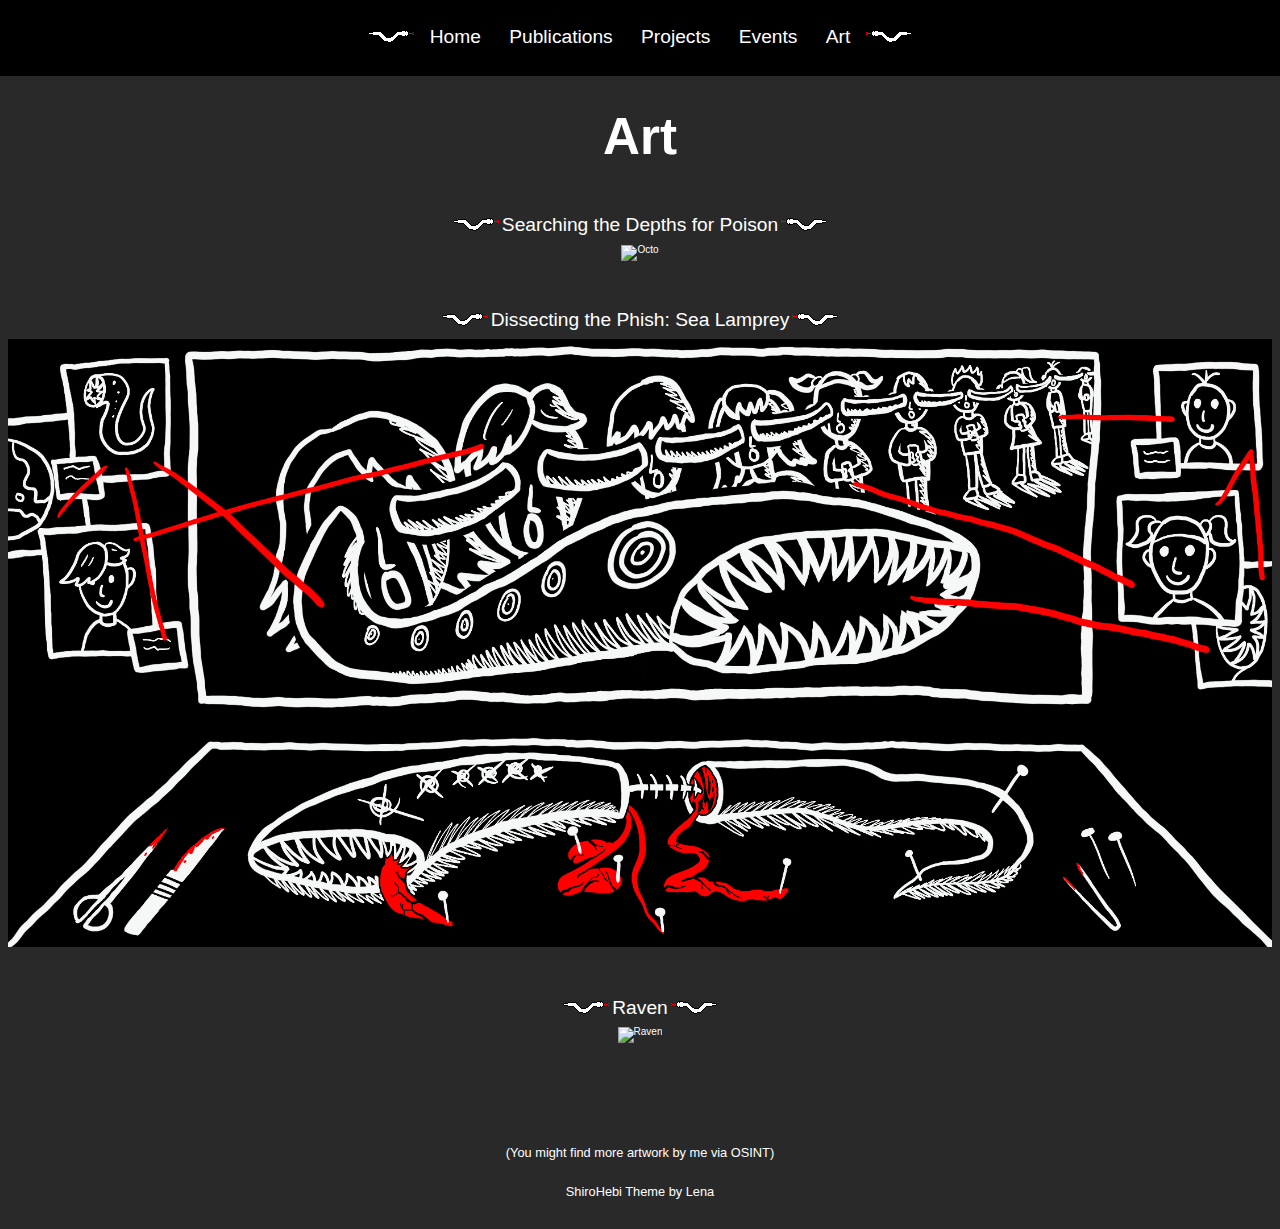
==== art.html @ 451657bd "Added Art section" ====
<!DOCTYPE html>
<link rel="stylesheet" href="https://cdnjs.cloudflare.com/ajax/libs/font-awesome/4.7.0/css/font-awesome.min.css">
<link rel="stylesheet" href="https://fontawesome.com/icons/medium?f=brands&s=solid">
<link href="https://fonts.cdnfonts.com/css/terminal" rel="stylesheet">
<html lang="en">

<style>
    @import url('https://fonts.cdnfonts.com/css/terminal');
</style>
<head>
    <link rel="icon" type="image/png" href="img/LambdaMamba.png">
    <meta charset="UTF-8">
    <meta name="viewport" content="width=device-width, initial-scale=1.0">
    <link rel="stylesheet" href="./css/main.css"/>
    <title>LambdaMamba</title>

</head>
<body>
    <div id="navbar">
        <img src="img/snek3.gif" alt="snake3">
        <a href="index.html">Home</a>
        <a href="publications.html">Publications</a>
        <a href="projects.html">Projects</a>
        <a href="events.html">Events</a>
        <a href="art.html">Art</a>
        <img src="img/snek4.gif" alt="snake4">
    </div>

    <div id="header">
        <h1>Art</h1>
        <br>
        <img src="img/snek3.gif" alt="snake3">
        <a>Searching the Depths for Poison</a>
        <img src="img/snek4.gif" alt="snake4">
        <div id="Octo"><img src="img/octo.png" alt="Octo" class="profile-picture"></div>
        <br>
        <br>
        <br>
        <br>

        <img src="img/snek3.gif" alt="snake3">
        <a>Dissecting the Phish: Sea Lamprey</a>
        <img src="img/snek4.gif" alt="snake4">
        <div id="Dissect"><img src="img/dissect.png" alt="Dissect" class="profile-picture"></div>
        <br>
        <br>
        <br>
        <br>
        
        <img src="img/snek3.gif" alt="snake3">
        <a>Raven</a>
        <img src="img/snek4.gif" alt="snake4">
        <div id="Raven"><img src="img/raven.png" alt="Raven" class="profile-picture"></div>


        


    </div>
    <footer>(You might find more artwork by me via OSINT)</footer>
    <br>
    <br>

      <footer>
        ShiroHebi Theme by Lena
      </footer>
      <br>
      <br>



</body>
</html>
---- css/main.css ----
body {
    background-color: #292929;
    color: #fff;
    font-family: Arial, sans-serif;
    text-align: center;
    font-family: 'Terminal', sans-serif;
    line-height: 1.0;
}

p {
    line-height: 1.5;
    font-size: 2vw;
}

footer {
    line-height: 1.5;
    font-size: 1vw;
}

a {
    line-height: 2;
    font-size: 1.5vw;
}

b {
    line-height: 2;
    font-size: 1.1vw; 
}

h1 {
    line-height: 1.0;
    font-size: 4vw; 
}

h2 {
    line-height: 1.0;
    font-size: 3vw;
}


#snake1 {
    margin-top: -100px;
    width:50%;
}

#snake2 {
    margin-top: -100px;
    width:50%;
}

#profile-picture {
    margin-top: -100px;
}


@media (max-width: 5000px) {
    body {
        font-size: 10px; 
    }

    img {
        max-width: 100%; 
    }

    p {
        font-size: 2vw; 
    }
    a{
        font-size: 1.5vw;
    }

    b {
        font-size: 1.1vw; 
    }

    h1 {
        font-size: 4vw; 
    }
    h2 {
        font-size: 3vw; 
    }

    #snake1 {
        margin-top: -100px;
        max-width:200%;
    }

    #snake2 {
        margin-top: -100px;
        max-width:200%;
    }

}


#navbar {
    background-color: #000;
    padding: 20px;
    margin-top: -10px;
    margin-left: -10px;
    margin-right: -10px;
}

@media (max-width: 768px) {
    #navbar {
        padding: 10px; 
    }
}

#navbar a {
    text-decoration: none;
    color: #fff;
    margin: 0 1vw; 
    font-size: 1.5vw; 
}

desc {
    color: #fff;
    font-family: Arial, sans-serif;
    text-align: center;
    font-family: 'Terminal', sans-serif;
    line-height: 2.0;
    font-size: 2vw; 
}

#navbar a:hover {
    color: hsl(0, 100%, 50%);
}

#header {
    padding: 100px 0;
    margin-top: -100px;
}

.profile-container {
    margin-top:20px;
    display: flex;
    align-items: center; 
    justify-content: center;
  }

  

#profile-picture img {
    width: 50%;
    height: auto; 
    align-items: center; 
    justify-content: center;
}




#buttons {
    margin-top: 30px;
}

.button {
    display: inline-block;
    padding: 15px 30px;
    margin: 10px;
    background-color: #ff0000;
    color: #000;
    text-decoration: none;
    font-size: 18px;
    border: none;
    border-radius: 5px;
}

.button:hover {
    background-color: #ff0000;
}

.header-icons {
    display: flex;
    justify-content: center;
    text-align: center;
    margin-top:20px;
}

.down,
.header-icons .icon {
    color: #fff;
    text-align: center
}

.header-icons .icon {
    height: 20px;
    padding: 10px;
    border-radius: 50%;
    border: 2px solid #fff;
    transition: all .7s;
    width: 20px;
    font-size: 20px;
    margin: 5px
}

.header-icons .icon:active,
.header-icons .icon:hover {
    color: #ff0000;
    background: #fff
}

.hover-link {
color: #ffffff; 
text-decoration: none;
border-bottom: 2px solid #ffffff; 
}

.hover-link:hover {
color: #ff0000; 
text-decoration: none;
border-bottom: 2px solid #ff0000; 
}
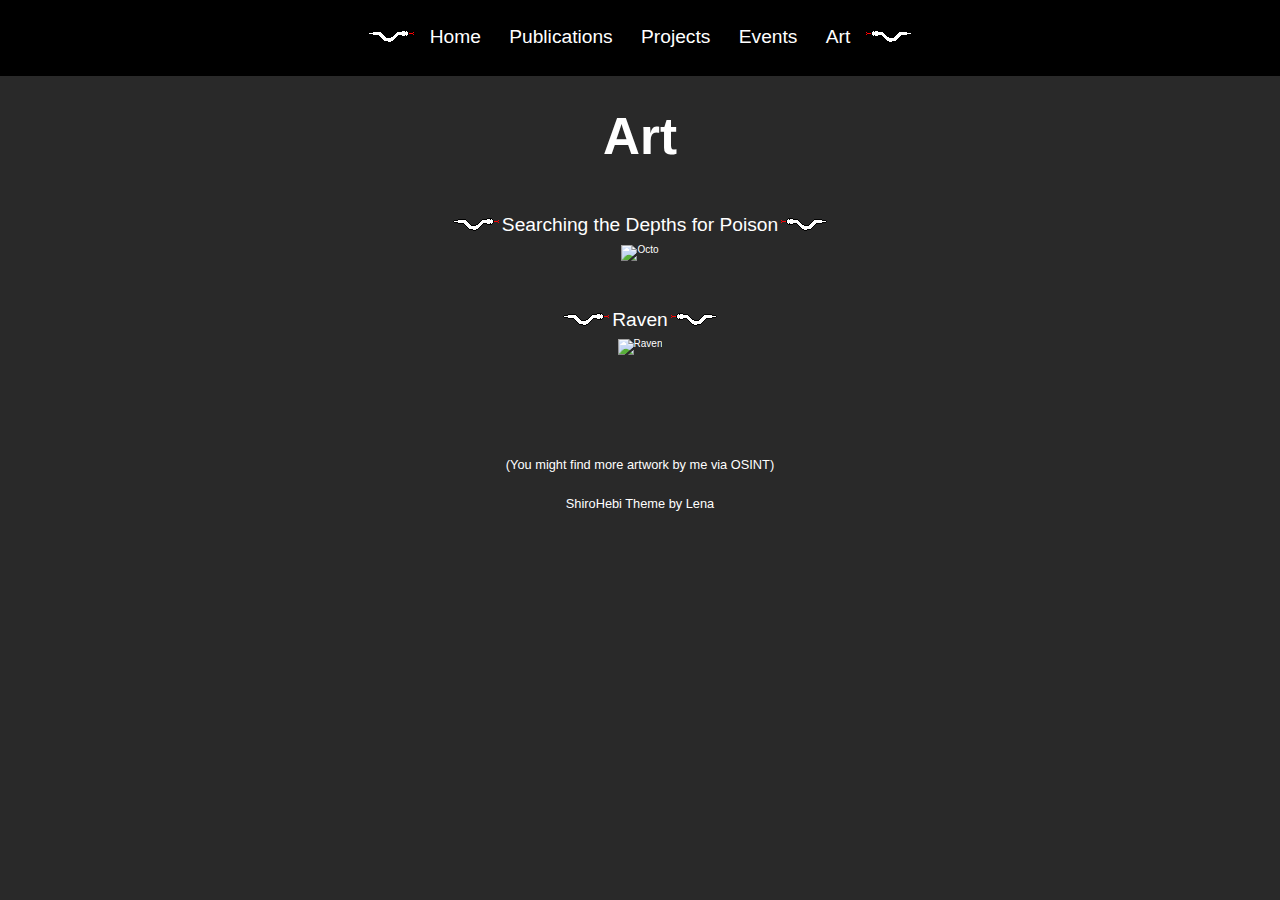
==== commit 62a02d65: "Reordered list" ====
--- a/art.html
+++ b/art.html
@@ -39,15 +39,6 @@
         <br>
 
         <img src="img/snek3.gif" alt="snake3">
-        <a>Dissecting the Phish: Sea Lamprey</a>
-        <img src="img/snek4.gif" alt="snake4">
-        <div id="Dissect"><img src="img/dissect.png" alt="Dissect" class="profile-picture"></div>
-        <br>
-        <br>
-        <br>
-        <br>
-        
-        <img src="img/snek3.gif" alt="snake3">
         <a>Raven</a>
         <img src="img/snek4.gif" alt="snake4">
         <div id="Raven"><img src="img/raven.png" alt="Raven" class="profile-picture"></div>
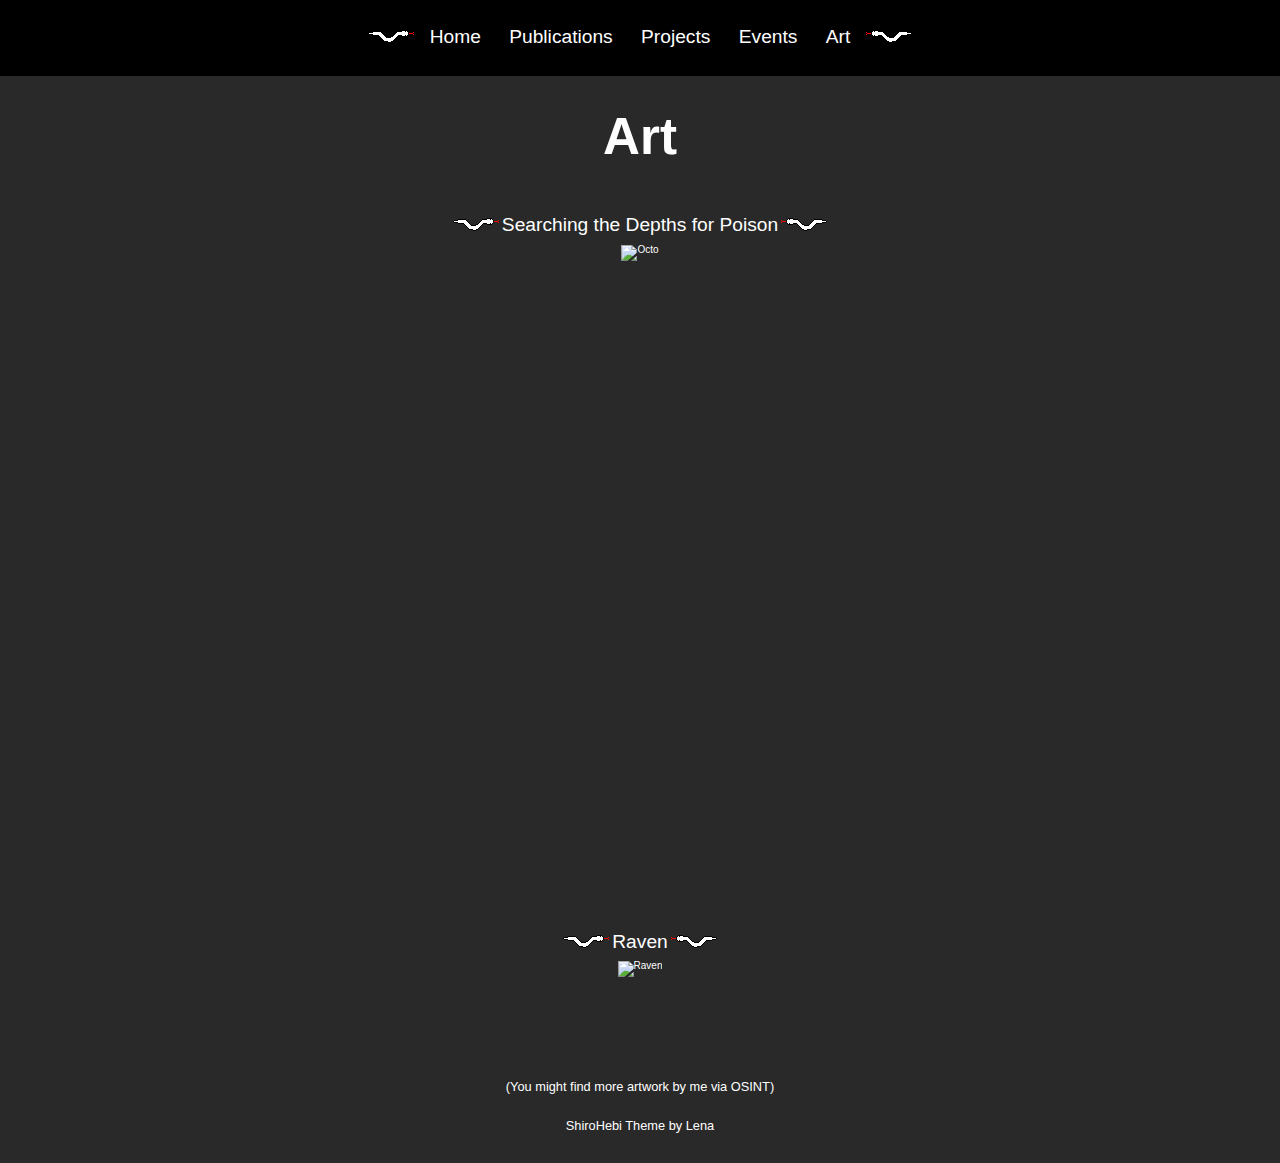
==== commit b7e599ba: "Added Time Lapse Youtube Video" ====
--- a/art.html
+++ b/art.html
@@ -33,10 +33,13 @@
         <a>Searching the Depths for Poison</a>
         <img src="img/snek4.gif" alt="snake4">
         <div id="Octo"><img src="img/octo.png" alt="Octo" class="profile-picture"></div>
+
+        <iframe width="1120" height="630" src="https://www.youtube.com/embed/8SiOUBmG6uY?si=cHx0NsYBIs15ubJZ" title="YouTube video player" frameborder="0" allow="accelerometer; autoplay; clipboard-write; encrypted-media; gyroscope; picture-in-picture; web-share" allowfullscreen></iframe>
         <br>
         <br>
         <br>
         <br>
+
 
         <img src="img/snek3.gif" alt="snake3">
         <a>Raven</a>
--- a/css/main.css
+++ b/css/main.css
@@ -40,16 +40,17 @@
 
 #snake1 {
     margin-top: -100px;
-    width:50%;
+    width:200%;
 }
 
 #snake2 {
     margin-top: -100px;
-    width:50%;
+    width:200%;
 }
 
 #profile-picture {
     margin-top: -100px;
+    width:300%;
 }
 
 
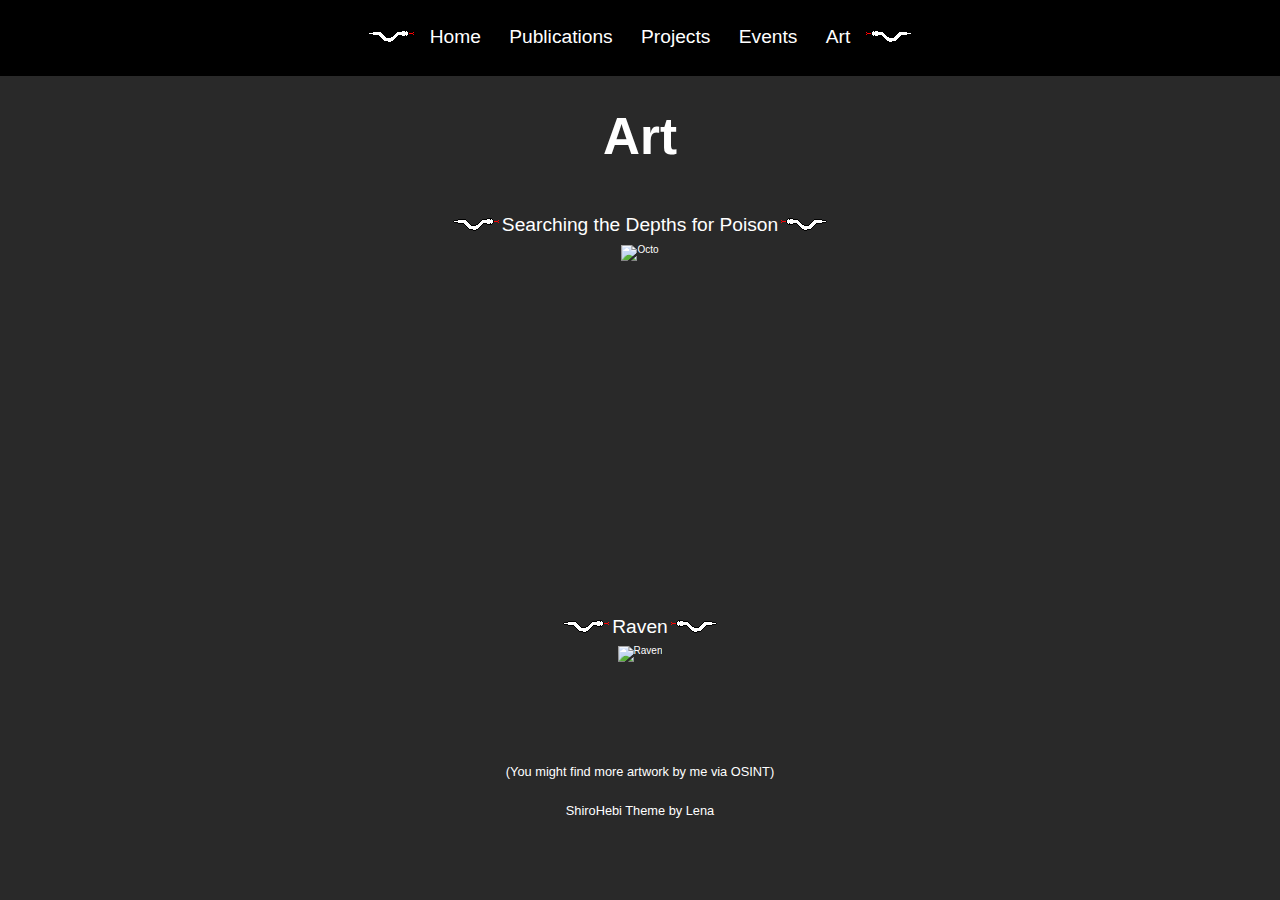
==== commit 498debe4: "Resized youtube video" ====
--- a/art.html
+++ b/art.html
@@ -34,8 +34,7 @@
         <img src="img/snek4.gif" alt="snake4">
         <div id="Octo"><img src="img/octo.png" alt="Octo" class="profile-picture"></div>
 
-        <iframe width="1120" height="630" src="https://www.youtube.com/embed/8SiOUBmG6uY?si=cHx0NsYBIs15ubJZ" title="YouTube video player" frameborder="0" allow="accelerometer; autoplay; clipboard-write; encrypted-media; gyroscope; picture-in-picture; web-share" allowfullscreen></iframe>
-        <br>
+        <iframe width="560" height="315" src="https://www.youtube.com/embed/8SiOUBmG6uY?si=cxCNHMbCshJN30kP" title="YouTube video player" frameborder="0" allow="accelerometer; autoplay; clipboard-write; encrypted-media; gyroscope; picture-in-picture; web-share" allowfullscreen></iframe>        <br>
         <br>
         <br>
         <br>
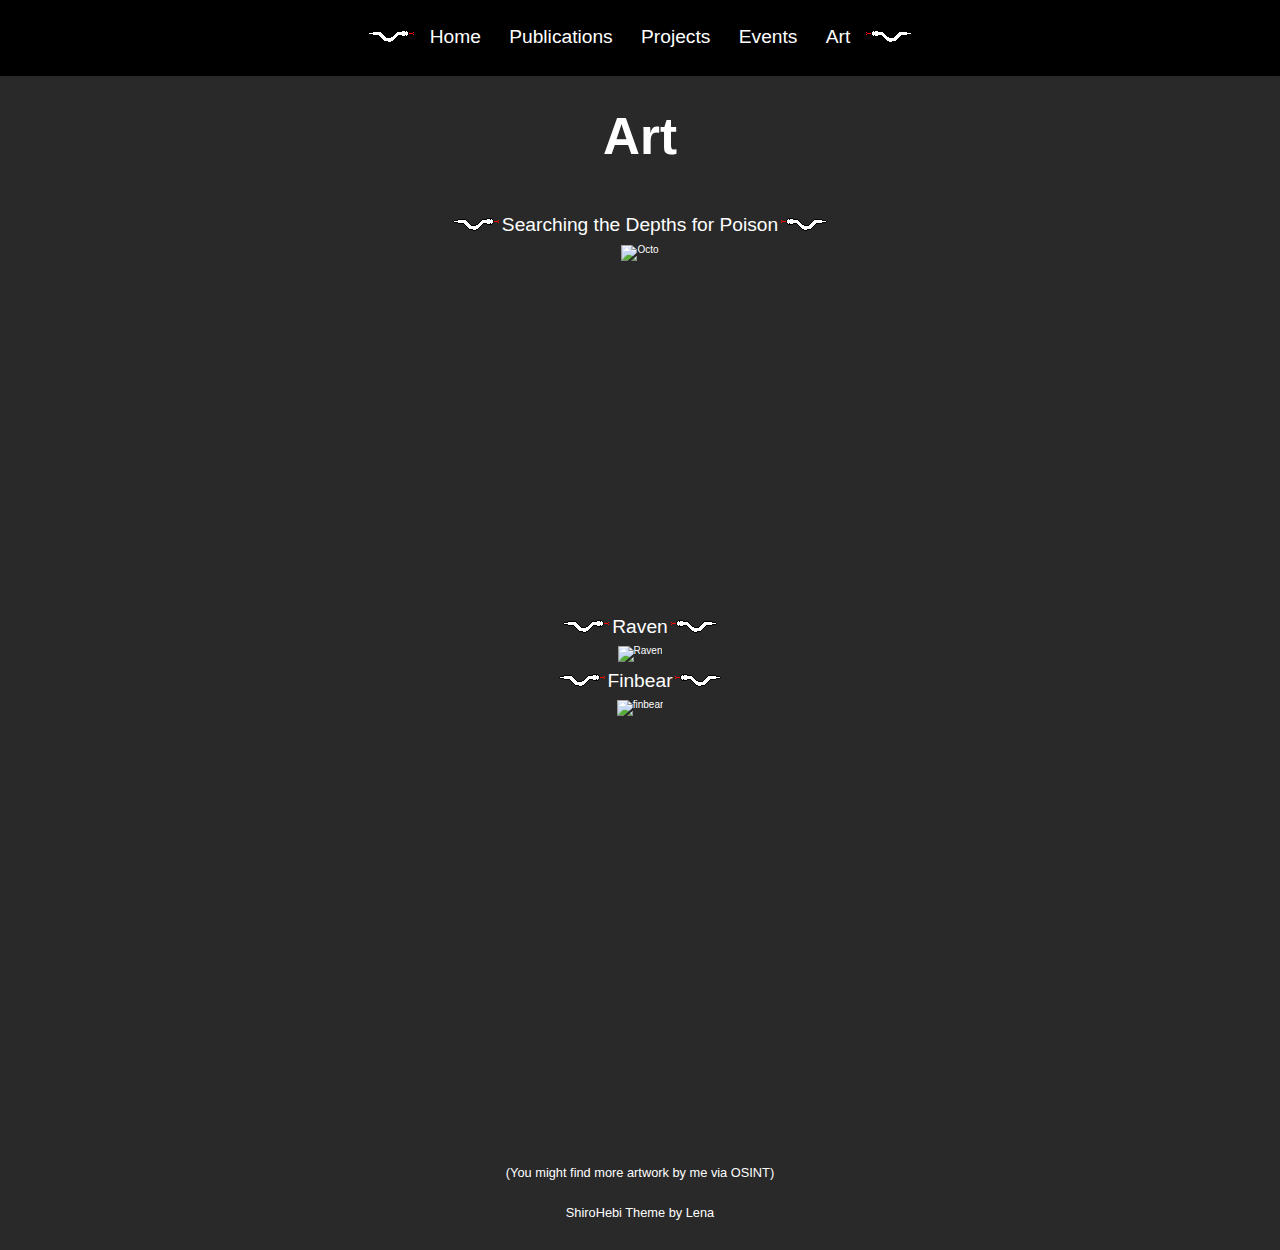
==== commit 6c3e1584: "Updated website" ====
--- a/art.html
+++ b/art.html
@@ -45,7 +45,15 @@
         <img src="img/snek4.gif" alt="snake4">
         <div id="Raven"><img src="img/raven.png" alt="Raven" class="profile-picture"></div>
 
+        <img src="img/snek3.gif" alt="snake3">
+        <a>Finbear</a>
+        <img src="img/snek4.gif" alt="snake4">
+        <div id="Finbear"><img src="img/finbear.png" alt="finbear" class="profile-picture"></div>
 
+        <iframe width="560" height="315" src="https://www.youtube.com/watch?v=F44y5Qi3oLI" title="YouTube video player" frameborder="0" allow="accelerometer; autoplay; clipboard-write; encrypted-media; gyroscope; picture-in-picture; web-share" allowfullscreen></iframe>        <br>
+        <br>
+        <br>
+        <br>
         
 
 
